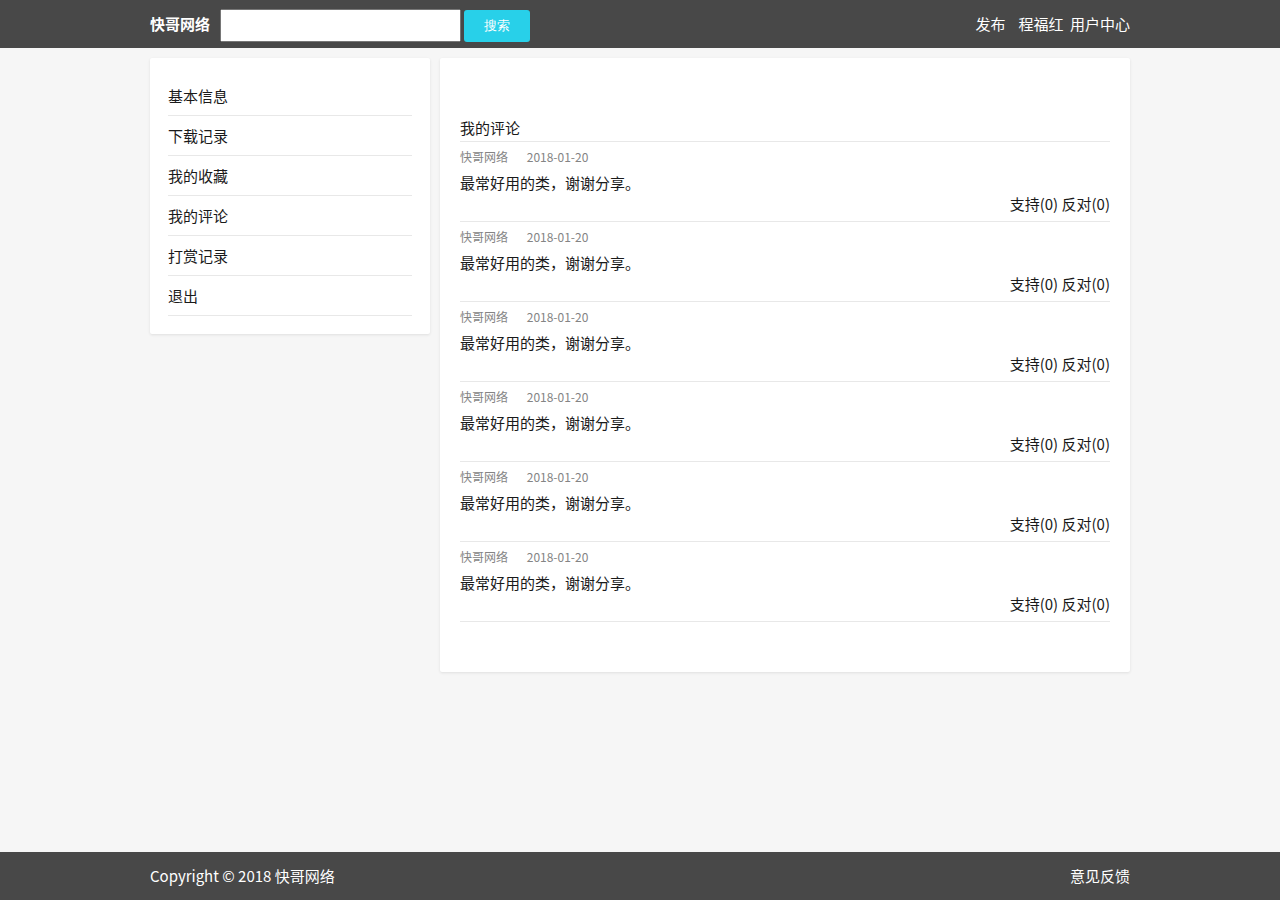
==== user.html @ d21f76a3 "在家修改同步" ====
<!DOCTYPE html>
<html>
  <head>
    <meta charset="utf-8">
    <title>用户中心</title>
    <link rel="stylesheet" href="/css/style.css">
  </head>
  <body>
    <header>
      <div class="content">
        <div class="title">快哥网络</div>
        <div class="search">
          <input type="text" id="search">
          <input type="submit" class="sub"  value="搜索">
        </div>
        <div class="login">
          <!-- <span id="login">登陆</span>
          <span id="register">注册</span> -->
          <span id="login">程福红</span>
          <span id="register">用户中心</span>
        </div>
        <div class="release">发布</div>
      </div>
    </header>
    <main>
      <div class="user_left">
        <div class="list">
          <span>基本信息</span>
        </div>
        <div class="list">
          <span>下载记录</span>
        </div>
        <div class="list">
          <span>我的收藏</span>
        </div>
        <div class="list">
          <span>我的评论</span>
        </div>
        <div class="list">
          <span>打赏记录</span>
        </div>
        <div class="list">
          <span>退出</span>
        </div>
      </div>
      <div class="user_right">
        <div class="evaluate">
          <div class="title">我的评论</div>
          <div class="list">
            <div class="author">
              <span>快哥网络</span>
              <span style="margin-left: 16px;">2018-01-20</span>
            </div>
            <div>
              最常好用的类，谢谢分享。
            </div>
            <div class="attitude">
              <span>支持(0)</span>
              <span>反对(0)</span>
            </div>
          </div>
          <div class="list">
            <div class="author">
              <span>快哥网络</span>
              <span style="margin-left: 16px;">2018-01-20</span>
            </div>
            <div>
              最常好用的类，谢谢分享。
            </div>
            <div class="attitude">
              <span>支持(0)</span>
              <span>反对(0)</span>
            </div>
          </div>
          <div class="list">
            <div class="author">
              <span>快哥网络</span>
              <span style="margin-left: 16px;">2018-01-20</span>
            </div>
            <div>
              最常好用的类，谢谢分享。
            </div>
            <div class="attitude">
              <span>支持(0)</span>
              <span>反对(0)</span>
            </div>
          </div>
          <div class="list">
            <div class="author">
              <span>快哥网络</span>
              <span style="margin-left: 16px;">2018-01-20</span>
            </div>
            <div>
              最常好用的类，谢谢分享。
            </div>
            <div class="attitude">
              <span>支持(0)</span>
              <span>反对(0)</span>
            </div>
          </div>
          <div class="list">
            <div class="author">
              <span>快哥网络</span>
              <span style="margin-left: 16px;">2018-01-20</span>
            </div>
            <div>
              最常好用的类，谢谢分享。
            </div>
            <div class="attitude">
              <span>支持(0)</span>
              <span>反对(0)</span>
            </div>
          </div>
          <div class="list">
            <div class="author">
              <span>快哥网络</span>
              <span style="margin-left: 16px;">2018-01-20</span>
            </div>
            <div>
              最常好用的类，谢谢分享。
            </div>
            <div class="attitude">
              <span>支持(0)</span>
              <span>反对(0)</span>
            </div>
          </div>
        </div>
      </div>
    </main>
    <footer>
      <div class="content"><span>Copyright © 2018 快哥网络</span>   <span style="float: right;">意见反馈</span> </div>
    </footer>
  </body>
</html>
---- css/style.css ----
body{
  margin: 0;
  padding: 0;
  font-family: -apple-system,BlinkMacSystemFont,Helvetica Neue,PingFang SC,Microsoft YaHei,Source Han Sans SC,Noto Sans CJK SC,WenQuanYi Micro Hei,sans-serif;
  font-size: 15px;
  color: #1a1a1a;
  background: #f6f6f6;
  -webkit-tap-highlight-color: rgba(26,26,26,0);
}
a {
  text-decoration:none;
  color: #000;
}
header{
  height: 48px;
  background: #484848;
  color: #fff;
  line-height: 48px;
}
header .content{
  width: 980px;
  margin: 0 auto;
}
header .title {
  float: left;
  font-weight: 600;
}
header .search {
  float: left;
  margin-left: 10px;
}
header .search .sub{
  border: 0;
  padding: 3px 20px;
  border-radius: 3px;
  background: #28d0e9;
  color:#fff;
  height: 32px;
}
header #search{
  width: 233px;
  height: 27px;
  font-size: 16px;
}
header .release {
  float: right;
  margin-right: 10px;
}
header .login {
  float: right;
}
header .login span{
  padding-left: 3px
}
footer{
  height: 48px;
  background: #484848;
  color: #fff;
  line-height: 48px;
  clear: both;
  position: fixed;
  width: 100%;
  bottom: 0;
}
footer .content{
  width: 980px;
  margin: 0 auto
}
main{
  width: 980px;
  margin: 0 auto;
}
main .left{
  width: 690px;
  float: left;
  margin: 10px;
  margin-left: 0;
  background: #fff;
  overflow: hidden;
  border-radius: 2px;
  -webkit-box-shadow: 0 1px 3px rgba(26,26,26,.1);
  box-shadow: 0 1px 3px rgba(26,26,26,.1);
  -webkit-box-sizing: border-box;
  box-sizing: border-box;
  padding: 20px;
  margin-bottom: 99px;
}
main .left .content{
  border-bottom: 1px solid #e8e8e8;
  padding-bottom: 10px;
  margin-bottom: 6px;
}
main .left .content .title {
    line-height: 33px;
}
main .left .content .title .text{
  float: left;
  font-size: 20px;
}
main .left .content .title .downCount{
  float: right;
  color: #8a8a8a;
}
main .left .content .label{
  clear: both;
  color: #8a8a8a;
}
main .left .content .label i{
  font-style: initial;
  margin-left: 3px;
}
main .left .content .label .author{
  padding-right: 10px;
}
main .left .content .label .praise{
  padding-right: 10px;
}
main .left .content .label .evaluate{
  padding-right: 10px;
}
main .left .content .label .upTime{
  float: right;
}
main .right{
  width: 280px;
  background: #fff;
  overflow: hidden;
  border-radius: 2px;
  -webkit-box-shadow: 0 1px 3px rgba(26,26,26,.1);
  box-shadow: 0 1px 3px rgba(26,26,26,.1);
  -webkit-box-sizing: border-box;
  box-sizing: border-box;
  padding: 18px;
  float: left;
  margin-top: 10px;
}
main .right  .title{
  border-bottom: 2px solid #dad9d9;
  line-height: 30px;
  font-weight: 600;
}
main .right .list {
    line-height: 39px;
    border-bottom: 1px solid #e8e8e8;
}
main .right .list .downCount{
  color: #a9a9a9;
  float: right;
}
.describe{
  border-bottom: 1px solid #e8e8e8;
  padding-bottom: 10px;
  margin-bottom: 6px;
}
.download {
  border-bottom: 1px solid #e8e8e8;
  padding-bottom: 5px;
  line-height: 39px;
}
.download .sub{
  padding: 6px 27px;
  background: #28d0e9;
  color: #fff;
  font-size: 13px;
  border-radius: 3px;
}
.download .gratuity{
  padding: 2px 7px;
  background: #0f9806;
  margin-left: 13px;
  border-radius: 6px;
  color: #fff;
  font-size: 13px;
}
.download .praise{
  padding: 2px 7px;
  background: red;
  margin-left: 13px;
  border-radius: 6px;
  color: #fff;
  font-size: 13px;
}
.share{
  text-align: right;
  float: right;
}
.evaluate{
  margin-top: 39px;
  margin-bottom: 30px;
}
.evaluate .title{
  border-bottom: 1px solid #e8e8e8;
  padding-bottom: 3px;
  margin-bottom: 6px;
}
.evaluate .list{
  border-bottom: 1px solid #e8e8e8;
  padding-bottom: 7px;
  margin-bottom: 6px;
}
.evaluate .author{
  font-size: 12px;
  margin-bottom: 7px;
  color: #848484;
}
.evaluate .attitude{
  text-align: right;
}
main .user_right{
  width: 690px;
  float: left;
  margin: 10px;
  margin-right: 0;
  background: #fff;
  overflow: hidden;
  border-radius: 2px;
  -webkit-box-shadow: 0 1px 3px rgba(26,26,26,.1);
  box-shadow: 0 1px 3px rgba(26,26,26,.1);
  -webkit-box-sizing: border-box;
  box-sizing: border-box;
  padding: 20px;
  margin-bottom: 99px;
}
main .user_left{
  width: 280px;
  background: #fff;
  overflow: hidden;
  border-radius: 2px;
  -webkit-box-shadow: 0 1px 3px rgba(26,26,26,.1);
  box-shadow: 0 1px 3px rgba(26,26,26,.1);
  -webkit-box-sizing: border-box;
  box-sizing: border-box;
  padding: 18px;
  float: left;
  margin-top: 10px;
}
main .user_left .list {
    line-height: 39px;
    border-bottom: 1px solid #e8e8e8;
}
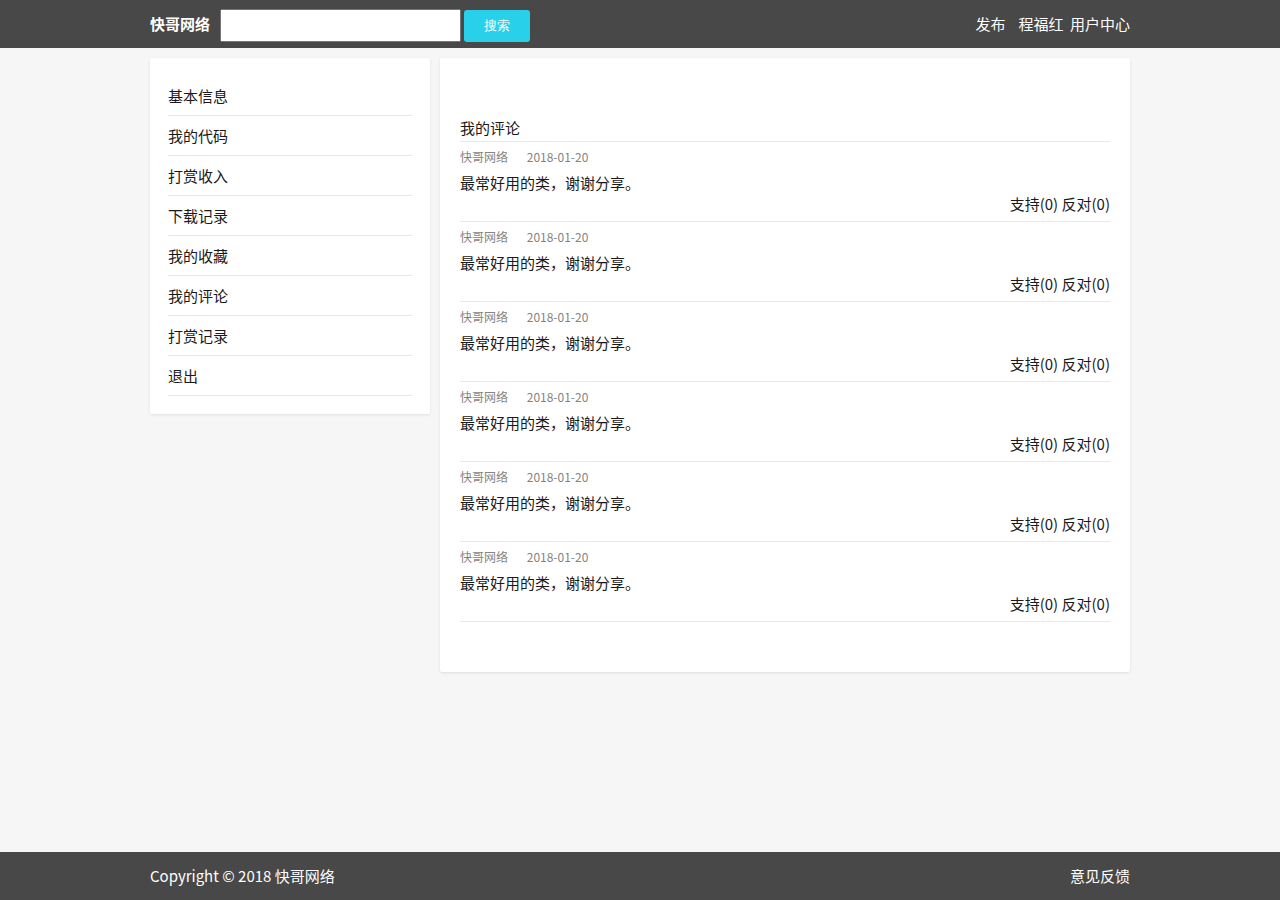
==== commit 6c5b6b5f: "修改完成" ====
--- a/user.html
+++ b/user.html
@@ -2,7 +2,7 @@
 <html>
   <head>
     <meta charset="utf-8">
-    <title>用户中心</title>
+    <title>用户中心_PHP类库</title>
     <link rel="stylesheet" href="/css/style.css">
   </head>
   <body>
@@ -26,6 +26,12 @@
       <div class="user_left">
         <div class="list">
           <span>基本信息</span>
+        </div>
+        <div class="list">
+          <span>我的代码</span>
+        </div>
+        <div class="list">
+          <span>打赏收入</span>
         </div>
         <div class="list">
           <span>下载记录</span>
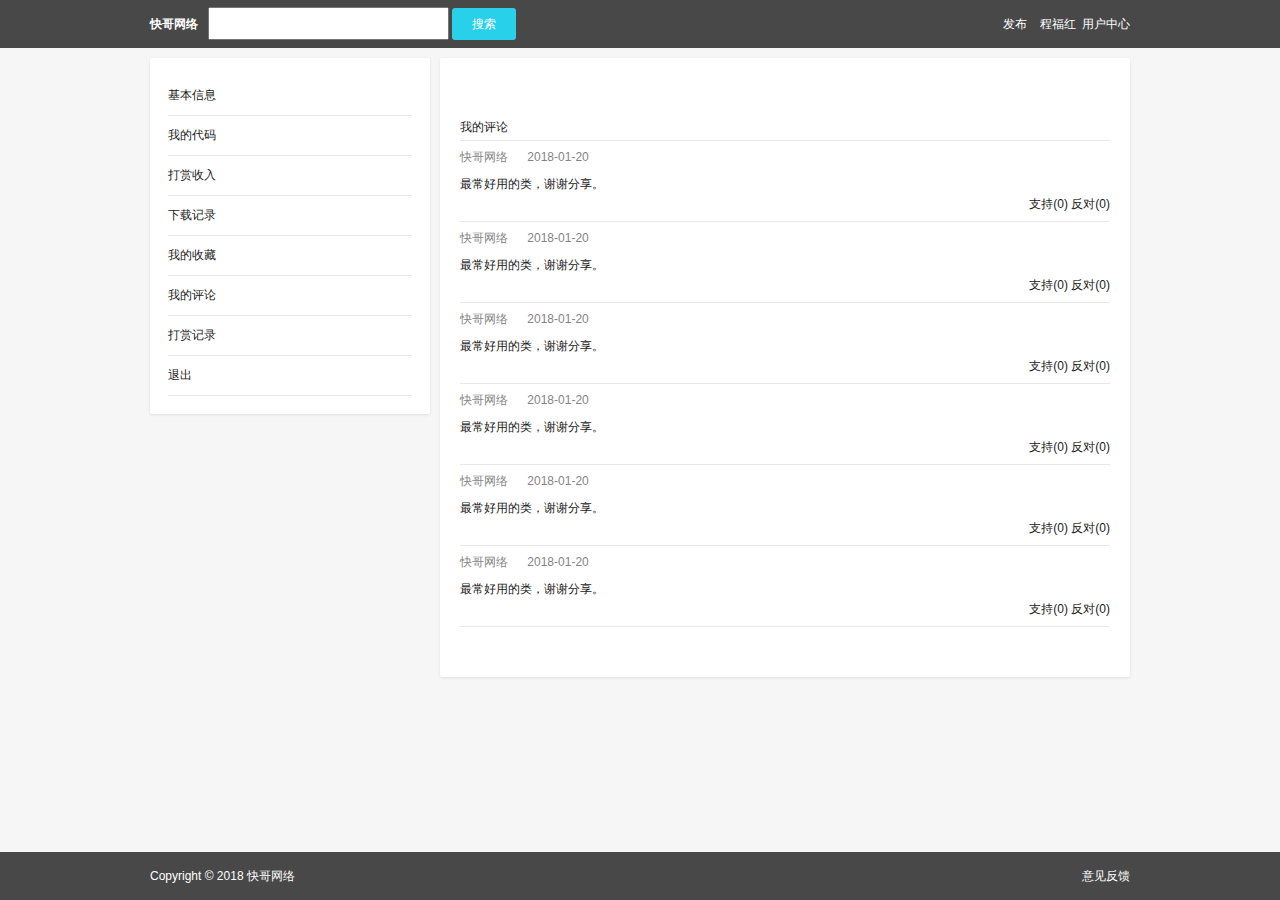
==== commit fa409654: "修改view.html style.css 添加注册登陆" ====
--- a/user.html
+++ b/user.html
@@ -1,140 +1,141 @@
-<!DOCTYPE html>
-<html>
-  <head>
-    <meta charset="utf-8">
-    <title>用户中心_PHP类库</title>
-    <link rel="stylesheet" href="/css/style.css">
-  </head>
-  <body>
-    <header>
-      <div class="content">
-        <div class="title">快哥网络</div>
-        <div class="search">
-          <input type="text" id="search">
-          <input type="submit" class="sub"  value="搜索">
-        </div>
-        <div class="login">
-          <!-- <span id="login">登陆</span>
-          <span id="register">注册</span> -->
-          <span id="login">程福红</span>
-          <span id="register">用户中心</span>
-        </div>
-        <div class="release">发布</div>
-      </div>
-    </header>
-    <main>
-      <div class="user_left">
-        <div class="list">
-          <span>基本信息</span>
-        </div>
-        <div class="list">
-          <span>我的代码</span>
-        </div>
-        <div class="list">
-          <span>打赏收入</span>
-        </div>
-        <div class="list">
-          <span>下载记录</span>
-        </div>
-        <div class="list">
-          <span>我的收藏</span>
-        </div>
-        <div class="list">
-          <span>我的评论</span>
-        </div>
-        <div class="list">
-          <span>打赏记录</span>
-        </div>
-        <div class="list">
-          <span>退出</span>
-        </div>
-      </div>
-      <div class="user_right">
-        <div class="evaluate">
-          <div class="title">我的评论</div>
-          <div class="list">
-            <div class="author">
-              <span>快哥网络</span>
-              <span style="margin-left: 16px;">2018-01-20</span>
-            </div>
-            <div>
-              最常好用的类，谢谢分享。
-            </div>
-            <div class="attitude">
-              <span>支持(0)</span>
-              <span>反对(0)</span>
-            </div>
-          </div>
-          <div class="list">
-            <div class="author">
-              <span>快哥网络</span>
-              <span style="margin-left: 16px;">2018-01-20</span>
-            </div>
-            <div>
-              最常好用的类，谢谢分享。
-            </div>
-            <div class="attitude">
-              <span>支持(0)</span>
-              <span>反对(0)</span>
-            </div>
-          </div>
-          <div class="list">
-            <div class="author">
-              <span>快哥网络</span>
-              <span style="margin-left: 16px;">2018-01-20</span>
-            </div>
-            <div>
-              最常好用的类，谢谢分享。
-            </div>
-            <div class="attitude">
-              <span>支持(0)</span>
-              <span>反对(0)</span>
-            </div>
-          </div>
-          <div class="list">
-            <div class="author">
-              <span>快哥网络</span>
-              <span style="margin-left: 16px;">2018-01-20</span>
-            </div>
-            <div>
-              最常好用的类，谢谢分享。
-            </div>
-            <div class="attitude">
-              <span>支持(0)</span>
-              <span>反对(0)</span>
-            </div>
-          </div>
-          <div class="list">
-            <div class="author">
-              <span>快哥网络</span>
-              <span style="margin-left: 16px;">2018-01-20</span>
-            </div>
-            <div>
-              最常好用的类，谢谢分享。
-            </div>
-            <div class="attitude">
-              <span>支持(0)</span>
-              <span>反对(0)</span>
-            </div>
-          </div>
-          <div class="list">
-            <div class="author">
-              <span>快哥网络</span>
-              <span style="margin-left: 16px;">2018-01-20</span>
-            </div>
-            <div>
-              最常好用的类，谢谢分享。
-            </div>
-            <div class="attitude">
-              <span>支持(0)</span>
-              <span>反对(0)</span>
-            </div>
-          </div>
-        </div>
-      </div>
-    </main>
-    <footer>
-      <div class="content"><span>Copyright © 2018 快哥网络</span>   <span style="float: right;">意见反馈</span> </div>
-    </footer>
-  </body>
-</html>
+<!DOCTYPE html>
+<html>
+  <head>
+    <meta charset="utf-8">
+    <title>用户中心_PHP类库</title>
+    <link rel="shortcut icon" href="favicon.ico">
+    <link rel="stylesheet" href="/css/style.css">
+  </head>
+  <body>
+    <header>
+      <div class="content">
+        <div class="title">快哥网络</div>
+        <div class="search">
+          <input type="text" id="search">
+          <input type="submit" class="sub"  value="搜索">
+        </div>
+        <div class="login">
+          <!-- <span id="login">登陆</span>
+          <span id="register">注册</span> -->
+          <span id="login">程福红</span>
+          <span id="register">用户中心</span>
+        </div>
+        <div class="release">发布</div>
+      </div>
+    </header>
+    <main>
+      <div class="user_left">
+        <div class="list">
+          <span>基本信息</span>
+        </div>
+        <div class="list">
+          <span>我的代码</span>
+        </div>
+        <div class="list">
+          <span>打赏收入</span>
+        </div>
+        <div class="list">
+          <span>下载记录</span>
+        </div>
+        <div class="list">
+          <span>我的收藏</span>
+        </div>
+        <div class="list">
+          <span>我的评论</span>
+        </div>
+        <div class="list">
+          <span>打赏记录</span>
+        </div>
+        <div class="list">
+          <span>退出</span>
+        </div>
+      </div>
+      <div class="user_right">
+        <div class="evaluate">
+          <div class="title">我的评论</div>
+          <div class="list">
+            <div class="author">
+              <span>快哥网络</span>
+              <span style="margin-left: 16px;">2018-01-20</span>
+            </div>
+            <div>
+              最常好用的类，谢谢分享。
+            </div>
+            <div class="attitude">
+              <span>支持(0)</span>
+              <span>反对(0)</span>
+            </div>
+          </div>
+          <div class="list">
+            <div class="author">
+              <span>快哥网络</span>
+              <span style="margin-left: 16px;">2018-01-20</span>
+            </div>
+            <div>
+              最常好用的类，谢谢分享。
+            </div>
+            <div class="attitude">
+              <span>支持(0)</span>
+              <span>反对(0)</span>
+            </div>
+          </div>
+          <div class="list">
+            <div class="author">
+              <span>快哥网络</span>
+              <span style="margin-left: 16px;">2018-01-20</span>
+            </div>
+            <div>
+              最常好用的类，谢谢分享。
+            </div>
+            <div class="attitude">
+              <span>支持(0)</span>
+              <span>反对(0)</span>
+            </div>
+          </div>
+          <div class="list">
+            <div class="author">
+              <span>快哥网络</span>
+              <span style="margin-left: 16px;">2018-01-20</span>
+            </div>
+            <div>
+              最常好用的类，谢谢分享。
+            </div>
+            <div class="attitude">
+              <span>支持(0)</span>
+              <span>反对(0)</span>
+            </div>
+          </div>
+          <div class="list">
+            <div class="author">
+              <span>快哥网络</span>
+              <span style="margin-left: 16px;">2018-01-20</span>
+            </div>
+            <div>
+              最常好用的类，谢谢分享。
+            </div>
+            <div class="attitude">
+              <span>支持(0)</span>
+              <span>反对(0)</span>
+            </div>
+          </div>
+          <div class="list">
+            <div class="author">
+              <span>快哥网络</span>
+              <span style="margin-left: 16px;">2018-01-20</span>
+            </div>
+            <div>
+              最常好用的类，谢谢分享。
+            </div>
+            <div class="attitude">
+              <span>支持(0)</span>
+              <span>反对(0)</span>
+            </div>
+          </div>
+        </div>
+      </div>
+    </main>
+    <footer>
+      <div class="content"><span>Copyright © 2018 快哥网络</span>   <span style="float: right;">意见反馈</span> </div>
+    </footer>
+  </body>
+</html>
--- a/css/style.css
+++ b/css/style.css
@@ -1,240 +1,658 @@
-body{
-  margin: 0;
-  padding: 0;
-  font-family: -apple-system,BlinkMacSystemFont,Helvetica Neue,PingFang SC,Microsoft YaHei,Source Han Sans SC,Noto Sans CJK SC,WenQuanYi Micro Hei,sans-serif;
-  font-size: 15px;
-  color: #1a1a1a;
-  background: #f6f6f6;
-  -webkit-tap-highlight-color: rgba(26,26,26,0);
-}
-a {
-  text-decoration:none;
-  color: #000;
-}
-header{
-  height: 48px;
-  background: #484848;
-  color: #fff;
-  line-height: 48px;
-}
-header .content{
-  width: 980px;
-  margin: 0 auto;
-}
-header .title {
-  float: left;
-  font-weight: 600;
-}
-header .search {
-  float: left;
-  margin-left: 10px;
-}
-header .search .sub{
-  border: 0;
-  padding: 3px 20px;
-  border-radius: 3px;
-  background: #28d0e9;
-  color:#fff;
-  height: 32px;
-}
-header #search{
-  width: 233px;
-  height: 27px;
-  font-size: 16px;
-}
-header .release {
-  float: right;
-  margin-right: 10px;
-}
-header .login {
-  float: right;
-}
-header .login span{
-  padding-left: 3px
-}
-footer{
-  height: 48px;
-  background: #484848;
-  color: #fff;
-  line-height: 48px;
-  clear: both;
-  position: fixed;
-  width: 100%;
-  bottom: 0;
-}
-footer .content{
-  width: 980px;
-  margin: 0 auto
-}
-main{
-  width: 980px;
-  margin: 0 auto;
-}
-main .left{
-  width: 690px;
-  float: left;
-  margin: 10px;
-  margin-left: 0;
-  background: #fff;
-  overflow: hidden;
-  border-radius: 2px;
-  -webkit-box-shadow: 0 1px 3px rgba(26,26,26,.1);
-  box-shadow: 0 1px 3px rgba(26,26,26,.1);
-  -webkit-box-sizing: border-box;
-  box-sizing: border-box;
-  padding: 20px;
-  margin-bottom: 99px;
-}
-main .left .content{
-  border-bottom: 1px solid #e8e8e8;
-  padding-bottom: 10px;
-  margin-bottom: 6px;
-}
-main .left .content .title {
-    line-height: 33px;
-}
-main .left .content .title .text{
-  float: left;
-  font-size: 20px;
-}
-main .left .content .title .downCount{
-  float: right;
-  color: #8a8a8a;
-}
-main .left .content .label{
-  clear: both;
-  color: #8a8a8a;
-}
-main .left .content .label i{
-  font-style: initial;
-  margin-left: 3px;
-}
-main .left .content .label .author{
-  padding-right: 10px;
-}
-main .left .content .label .praise{
-  padding-right: 10px;
-}
-main .left .content .label .evaluate{
-  padding-right: 10px;
-}
-main .left .content .label .upTime{
-  float: right;
-}
-main .right{
-  width: 280px;
-  background: #fff;
-  overflow: hidden;
-  border-radius: 2px;
-  -webkit-box-shadow: 0 1px 3px rgba(26,26,26,.1);
-  box-shadow: 0 1px 3px rgba(26,26,26,.1);
-  -webkit-box-sizing: border-box;
-  box-sizing: border-box;
-  padding: 18px;
-  float: left;
-  margin-top: 10px;
-}
-main .right  .title{
-  border-bottom: 2px solid #dad9d9;
-  line-height: 30px;
-  font-weight: 600;
-}
-main .right .list {
-    line-height: 39px;
-    border-bottom: 1px solid #e8e8e8;
-}
-main .right .list .downCount{
-  color: #a9a9a9;
-  float: right;
-}
-.describe{
-  border-bottom: 1px solid #e8e8e8;
-  padding-bottom: 10px;
-  margin-bottom: 6px;
-}
-.download {
-  border-bottom: 1px solid #e8e8e8;
-  padding-bottom: 5px;
-  line-height: 39px;
-}
-.download .sub{
-  padding: 6px 27px;
-  background: #28d0e9;
-  color: #fff;
-  font-size: 13px;
-  border-radius: 3px;
-}
-.download .gratuity{
-  padding: 2px 7px;
-  background: #0f9806;
-  margin-left: 13px;
-  border-radius: 6px;
-  color: #fff;
-  font-size: 13px;
-}
-.download .praise{
-  padding: 2px 7px;
-  background: red;
-  margin-left: 13px;
-  border-radius: 6px;
-  color: #fff;
-  font-size: 13px;
-}
-.share{
-  text-align: right;
-  float: right;
-}
-.evaluate{
-  margin-top: 39px;
-  margin-bottom: 30px;
-}
-.evaluate .title{
-  border-bottom: 1px solid #e8e8e8;
-  padding-bottom: 3px;
-  margin-bottom: 6px;
-}
-.evaluate .list{
-  border-bottom: 1px solid #e8e8e8;
-  padding-bottom: 7px;
-  margin-bottom: 6px;
-}
-.evaluate .author{
-  font-size: 12px;
-  margin-bottom: 7px;
-  color: #848484;
-}
-.evaluate .attitude{
-  text-align: right;
-}
-main .user_right{
-  width: 690px;
-  float: left;
-  margin: 10px;
-  margin-right: 0;
-  background: #fff;
-  overflow: hidden;
-  border-radius: 2px;
-  -webkit-box-shadow: 0 1px 3px rgba(26,26,26,.1);
-  box-shadow: 0 1px 3px rgba(26,26,26,.1);
-  -webkit-box-sizing: border-box;
-  box-sizing: border-box;
-  padding: 20px;
-  margin-bottom: 99px;
-}
-main .user_left{
-  width: 280px;
-  background: #fff;
-  overflow: hidden;
-  border-radius: 2px;
-  -webkit-box-shadow: 0 1px 3px rgba(26,26,26,.1);
-  box-shadow: 0 1px 3px rgba(26,26,26,.1);
-  -webkit-box-sizing: border-box;
-  box-sizing: border-box;
-  padding: 18px;
-  float: left;
-  margin-top: 10px;
-}
-main .user_left .list {
-    line-height: 39px;
-    border-bottom: 1px solid #e8e8e8;
-}
+body{
+  margin: 0;
+  padding: 0;
+  font-family: -apple-system,BlinkMacSystemFont,Helvetica Neue,PingFang SC,Microsoft YaHei,Source Han Sans SC,Noto Sans CJK SC,WenQuanYi Micro Hei,sans-serif;
+  font-size: 15px;
+  color: #1a1a1a;
+  background: #f6f6f6;
+  -webkit-tap-highlight-color: rgba(26,26,26,0);
+}
+a {
+  text-decoration:none;
+  color: #000;
+}
+header{
+  height: 48px;
+  background: #484848;
+  color: #fff;
+  line-height: 48px;
+}
+header .content{
+  width: 980px;
+  margin: 0 auto;
+}
+header .title {
+  float: left;
+  font-weight: 600;
+}
+header .search {
+  float: left;
+  margin-left: 10px;
+}
+header .search .sub{
+  border: 0;
+  padding: 3px 20px;
+  border-radius: 3px;
+  background: #28d0e9;
+  color:#fff;
+  height: 32px;
+}
+header #search{
+  width: 233px;
+  height: 27px;
+  font-size: 16px;
+}
+header .release {
+  float: right;
+  margin-right: 10px;
+}
+header .login {
+  float: right;
+}
+header .login span{
+  padding-left: 3px
+}
+footer{
+  height: 48px;
+  background: #484848;
+  color: #fff;
+  line-height: 48px;
+  clear: both;
+  position: fixed;
+  width: 100%;
+  bottom: 0;
+}
+footer .content{
+  width: 980px;
+  margin: 0 auto
+}
+main{
+  width: 980px;
+  margin: 0 auto;
+}
+main .left{
+  width: 690px;
+  float: left;
+  margin: 10px;
+  margin-left: 0;
+  background: #fff;
+  overflow: hidden;
+  border-radius: 2px;
+  -webkit-box-shadow: 0 1px 3px rgba(26,26,26,.1);
+  box-shadow: 0 1px 3px rgba(26,26,26,.1);
+  -webkit-box-sizing: border-box;
+  box-sizing: border-box;
+  padding: 20px;
+  margin-bottom: 99px;
+}
+main .left .content{
+  border-bottom: 1px solid #e8e8e8;
+  padding-bottom: 10px;
+  margin-bottom: 6px;
+}
+main .left .content .title {
+    line-height: 33px;
+}
+main .left .content .title .text{
+  float: left;
+  font-size: 20px;
+}
+main .left .content .title .downCount{
+  float: right;
+  color: #8a8a8a;
+}
+main .left .content .label{
+  clear: both;
+  color: #8a8a8a;
+}
+main .left .content .label i{
+  font-style: initial;
+  margin-left: 3px;
+}
+main .left .content .label .author{
+  padding-right: 10px;
+}
+main .left .content .label .praise{
+  padding-right: 10px;
+}
+main .left .content .label .evaluate{
+  padding-right: 10px;
+}
+main .left .content .label .upTime{
+  float: right;
+}
+main .right{
+  width: 280px;
+  background: #fff;
+  overflow: hidden;
+  border-radius: 2px;
+  -webkit-box-shadow: 0 1px 3px rgba(26,26,26,.1);
+  box-shadow: 0 1px 3px rgba(26,26,26,.1);
+  -webkit-box-sizing: border-box;
+  box-sizing: border-box;
+  padding: 18px;
+  float: left;
+  margin-top: 10px;
+}
+main .right  .title{
+  border-bottom: 2px solid #dad9d9;
+  line-height: 30px;
+  font-weight: 600;
+}
+main .right .list {
+    line-height: 39px;
+    border-bottom: 1px solid #e8e8e8;
+}
+main .right .list .downCount{
+  color: #a9a9a9;
+  float: right;
+}
+.describe{
+  border-bottom: 1px solid #e8e8e8;
+  padding-bottom: 10px;
+  margin-bottom: 6px;
+}
+.download {
+  border-bottom: 1px solid #e8e8e8;
+  padding-bottom: 5px;
+  line-height: 39px;
+}
+.download .sub{
+  padding: 6px 27px;
+  background: #28d0e9;
+  color: #fff;
+  font-size: 13px;
+  border-radius: 3px;
+}
+.download .gratuity{
+  padding: 2px 7px;
+  background: #0f9806;
+  margin-left: 13px;
+  border-radius: 6px;
+  color: #fff;
+  font-size: 13px;
+}
+.download .praise{
+  padding: 2px 7px;
+  background: red;
+  margin-left: 13px;
+  border-radius: 6px;
+  color: #fff;
+  font-size: 13px;
+}
+.share{
+  text-align: right;
+  float: right;
+}
+.evaluate{
+  margin-top: 39px;
+  margin-bottom: 30px;
+}
+.evaluate .title{
+  border-bottom: 1px solid #e8e8e8;
+  padding-bottom: 3px;
+  margin-bottom: 6px;
+}
+.evaluate .list{
+  border-bottom: 1px solid #e8e8e8;
+  padding-bottom: 7px;
+  margin-bottom: 6px;
+}
+.evaluate .author{
+  font-size: 12px;
+  margin-bottom: 7px;
+  color: #848484;
+}
+.evaluate .attitude{
+  text-align: right;
+}
+main .user_right{
+  width: 690px;
+  float: left;
+  margin: 10px;
+  margin-right: 0;
+  background: #fff;
+  overflow: hidden;
+  border-radius: 2px;
+  -webkit-box-shadow: 0 1px 3px rgba(26,26,26,.1);
+  box-shadow: 0 1px 3px rgba(26,26,26,.1);
+  -webkit-box-sizing: border-box;
+  box-sizing: border-box;
+  padding: 20px;
+  margin-bottom: 99px;
+}
+main .user_left{
+  width: 280px;
+  background: #fff;
+  overflow: hidden;
+  border-radius: 2px;
+  -webkit-box-shadow: 0 1px 3px rgba(26,26,26,.1);
+  box-shadow: 0 1px 3px rgba(26,26,26,.1);
+  -webkit-box-sizing: border-box;
+  box-sizing: border-box;
+  padding: 18px;
+  float: left;
+  margin-top: 10px;
+}
+main .user_left .list {
+    line-height: 39px;
+    border-bottom: 1px solid #e8e8e8;
+}
+div.m-layer {
+    position: fixed;
+    z-index: 9998;
+    width: 530px;
+    border-radius: 4px;
+    box-shadow: 0 5px 16px rgba(0,0,0,0.8);
+    border: none;
+    top: 173px;
+    left: 50%;
+    margin-left: -265px;
+    display: none;
+}
+div.m-layer .zbar {
+    position: relative;
+    z-index: 10;
+    border-bottom: 1px solid #191919;
+    border-radius: 4px 4px 0 0;
+    background: #2d2d2d;
+}
+div.m-layer .zttl {
+    padding-right: 45px;
+    margin: 0;
+    height: 38px;
+    line-height: 38px;
+    padding-left: 18px;
+    border-radius: 3px 3px 0 0;
+    font-weight: bold;
+    font-size: 14px;
+    color: #fff;
+    background-position: 50% 0;
+    _background-image: none;
+}
+div.m-layer div.zcnt {
+    padding: 0;
+    border: 1px solid #878787;
+    border-width: 0 1px 1px;
+    border-radius: 0 0 4px 4px;
+    background: #fff;
+}
+div.m-layer .zcls {
+    position: absolute;
+    z-index: 20;
+    top: 16px;
+    right: 20px;
+    width: 10px;
+    height: 10px;
+    overflow: hidden;
+    text-indent: -9999px;
+    cursor: pointer;
+    background-position: 0 -95px;
+}
+.zcls {
+    background: url(../image/layer.png) no-repeat 0 9999px;
+    _background-image: url(../image/layer_8.png);
+}
+div.m-layer .lyct {
+    padding: 40px 0;
+}
+.m-fdback {
+    padding: 0 40px;
+}
+div.m-layer .lybtn {
+    margin-top: 30px;
+}
+div.m-layer .tip{
+  color: #000;
+  line-height: 22px;
+}
+.m-fdback .u-txtwrap {
+    margin-top: 5px;
+}
+.u-txtwrap {
+    padding-right: 14px;
+}
+.f-pr {
+    position: relative;
+    zoom: 1;
+}
+.m-fdback {
+    padding: 0 40px;
+}
+.m-fdback .u-txtwrap {
+    margin-top: 5px;
+}
+
+div.holder-parent {
+    position: relative;
+    zoom: 1;
+}
+.u-txtwrap {
+    padding-right: 14px;
+}
+.f-pr {
+    position: relative;
+    zoom: 1;
+}
+.m-fdback .area {
+    height: 100px;
+}
+textarea.u-txt, div.u-txt {
+    width: 100%;
+    margin-right: -20px;
+}
+.u-txt {
+    height: 19px;
+    margin: 0;
+    padding: 5px 6px 6px;
+    border: 1px solid #cdcdcd;
+    border-radius: 2px;
+    line-height: 19px;
+}
+textarea {
+    resize: none;
+    overflow: auto;
+}
+.u-txtwrap .zs {
+    position: absolute;
+    bottom: 8px;
+    right: 10px;
+    _right: 20px;
+}
+
+.s-fc2, a.s-fc2:hover {
+    color: #D0D0D0;
+}
+.m-fdback .contact {
+    height: 60px;
+}
+
+textarea.u-txt, div.u-txt {
+    width: 100%;
+    margin-right: -20px;
+}
+.u-txt {
+    height: 19px;
+    margin: 0;
+    padding: 5px 6px 6px;
+    border: 1px solid #cdcdcd;
+    border-radius: 2px;
+    line-height: 19px;
+}
+textarea {
+    resize: none;
+    overflow: auto;
+}
+.u-err {
+    height: 17px;
+    margin-top: 5px;
+    line-height: 17px;
+    color: #e33232;
+}
+div.m-layer .lybtn {
+    margin-top: 30px;
+}
+.f-tc {
+    text-align: center;
+}
+.btn2{
+  background: #28d0e9;
+  color: #fff;
+  padding: 6px 17px;
+}
+.btnm{
+  margin-left: 10px;
+}
+.btnh{
+  margin-left: 10px;
+  background: #f1f1f1;
+  color: #292828;
+  border: 1px solid #d2cfcf;
+}
+.btn2 i{
+  font-style: inherit;
+}
+/* ---------------- */
+/* 登陆注册 */
+.form-wrapper {
+		    padding: 20px 0 0 70px;
+		    width: 740px;
+		}
+		.content-login {
+    		text-align: center;
+		}
+		body, button, input, select, textarea {
+		    font: 12px/20px "微软雅黑",Arial;
+		}
+		.form-item .form-label {
+		    font-size: 18px;
+		    color: #333;
+		    line-height: 36px;
+		    float: left;
+		    display: inline;
+		    margin-left: -210px;
+		    width: 200px;
+		    height: 36px;
+		    text-align: right;
+		    overflow: hidden;
+		}
+		.form-item .form-field .form-text, .login-form-item .form-field .form-text, .vcode-form-item .form-field .form-text {
+		    border-radius: 5px;
+		    font-size: 14px;
+		    line-height: 28px;
+		    border: 1px solid #dedede;
+		    padding: 3px 10px;
+		    width: 255px;
+		    height: 28px;
+		    vertical-align: middle;
+		    -webkit-transition: border linear .2s,box-shadow linear .2s;
+		    -moz-transition: border linear .2s,box-shadow linear .2s;
+		    -ms-transition: border linear .2s,box-shadow linear .2s;
+		    -o-transition: border linear .2s,box-shadow linear .2s;
+		    transition: border linear .2s,box-shadow linear .2s;
+		}
+		.form-item .form-field .tips-error {
+		    width: 217px;
+		    padding-left: 3px;
+		    color: #E15738;
+		}
+		.form-item .form-field .form-tips {
+		    margin-left: 5px;
+		    font-size: 12px;
+		    line-height: 20px;
+		    display: inline-block;
+		    vertical-align: middle;
+		    text-align: justify;
+		    min-height: 20px;
+		    max-height: 40px;
+		    overflow: hidden;
+		}
+		.form-item {
+		    padding: 0 0 15px 50px;
+		}
+		.form-item .form-field .mobile-vcode-text .get-mobile-vcode {
+		    margin-left: -4px;
+		    text-decoration: none;
+		    display: inline-block;
+		    padding: 3px 26px;
+		    height: 30px;
+		    line-height: 30px;
+		    text-align: center;
+		    font-size: 14px;
+		    color: #fff;
+		    vertical-align: middle;
+		    border-top-right-radius: 5px;
+		    border-bottom-right-radius: 5px;
+		    background-color: #91C135;
+		}
+		.form-item .form-field .mobile-vcode-text {
+		    width: 277px;
+		    display: inline-block;
+		    vertical-align: middle;
+		}
+		.form-item .form-field .mobile-vcode-text .form-text {
+		    width: 105px;
+		    border-top-right-radius: 0;
+		    border-bottom-right-radius: 0;
+		}
+		.form-action .register-btn {
+		    width: 277px;
+		}
+		.btn-blue {
+		    background: #4ba0d7;
+		}
+		.form-action {
+		        margin-left: -40px;
+		    text-align: center;
+		}
+		.btn {
+		    border: 0 none;
+		    border-radius: 3px;
+		    color: #fff;
+		    cursor: pointer;
+		    display: inline-block;
+		    font-size: 18px;
+		    height: 40px;
+		    text-align: center;
+		    vertical-align: middle;
+		}
+		.content-login {
+		    text-align: center;
+		}
+		/*手机号*/
+		.form-item .form-field .mobile-text {
+		    position: relative;
+		    width: 277px;
+		    display: inline-block;
+		    vertical-align: middle;
+		}
+		#guize a {
+		    color: #2965b1;
+		    text-decoration: none;
+		}
+    /* ---------------------- */
+    /* 登陆注册 */
+    .form-wrapper {
+    		    padding: 20px 0 0 70px;
+    		    width: 740px;
+    		}
+    		.content-login {
+        		text-align: center;
+    		}
+    		body, button, input, select, textarea {
+    		    font: 12px/20px "微软雅黑",Arial;
+    		}
+    		.form-item .form-label {
+    		    font-size: 18px;
+    		    color: #333;
+    		    line-height: 36px;
+    		    float: left;
+    		    display: inline;
+    		    margin-left: -210px;
+    		    width: 200px;
+    		    height: 36px;
+    		    text-align: right;
+    		    overflow: hidden;
+            line-height: 45px;
+    		}
+    		.form-item .form-field .form-text, .login-form-item .form-field .form-text, .vcode-form-item .form-field .form-text {
+    		    border-radius: 5px;
+    		    font-size: 14px;
+    		    line-height: 28px;
+    		    border: 1px solid #dedede;
+    		    padding: 3px 10px;
+    		    width: 255px;
+    		    height: 28px;
+    		    vertical-align: middle;
+    		    -webkit-transition: border linear .2s,box-shadow linear .2s;
+    		    -moz-transition: border linear .2s,box-shadow linear .2s;
+    		    -ms-transition: border linear .2s,box-shadow linear .2s;
+    		    -o-transition: border linear .2s,box-shadow linear .2s;
+    		    transition: border linear .2s,box-shadow linear .2s;
+    		}
+    		.form-item .form-field .tips-error {
+    		    width: 217px;
+    		    padding-left: 3px;
+    		    color: #E15738;
+    		}
+    		.form-item .form-field .form-tips {
+    		    margin-left: 5px;
+    		    font-size: 12px;
+    		    line-height: 20px;
+    		    display: inline-block;
+    		    vertical-align: middle;
+    		    text-align: justify;
+    		    min-height: 20px;
+    		    max-height: 40px;
+    		    overflow: hidden;
+    		}
+    		.form-item .form-field .mobile-vcode-text .get-mobile-vcode {
+    		    margin-left: -4px;
+    		    text-decoration: none;
+    		    display: inline-block;
+    		    padding: 3px 26px;
+    		    height: 30px;
+    		    line-height: 30px;
+    		    text-align: center;
+    		    font-size: 14px;
+    		    color: #fff;
+    		    vertical-align: middle;
+    		    border-top-right-radius: 5px;
+    		    border-bottom-right-radius: 5px;
+    		    background-color: #91C135;
+    		}
+    		.form-item .form-field .mobile-vcode-text {
+    		    width: 277px;
+    		    display: inline-block;
+    		    vertical-align: middle;
+    		}
+    		.form-item .form-field .mobile-vcode-text .form-text {
+    		    width: 105px;
+    		    border-top-right-radius: 0;
+    		    border-bottom-right-radius: 0;
+    		}
+    		.form-action .register-btn {
+    		    width: 277px;
+    		}
+    		.btn-blue {
+    		    background: #4ba0d7;
+    		}
+    		.form-action {
+    		        margin-left: -40px;
+    		    text-align: center;
+    		}
+    		.btn {
+    		    border: 0 none;
+    		    border-radius: 3px;
+    		    color: #fff;
+    		    cursor: pointer;
+    		    display: inline-block;
+    		    font-size: 18px;
+    		    height: 40px;
+    		    text-align: center;
+    		    vertical-align: middle;
+    		}
+    		.content-login {
+    		    text-align: center;
+    		}
+    		/*手机号*/
+    		.form-item .form-field .mobile-text {
+    		    position: relative;
+    		    width: 277px;
+    		    display: inline-block;
+    		    vertical-align: middle;
+    		}
+    		#guize a {
+    		    color: #2965b1;
+    		    text-decoration: none;
+    		}
+/* 背景 */
+#bg{
+  width: 100%;
+  height: 100%;
+  position: fixed;
+  opacity: .4;
+  display: none;
+  background-color: black;
+
+}
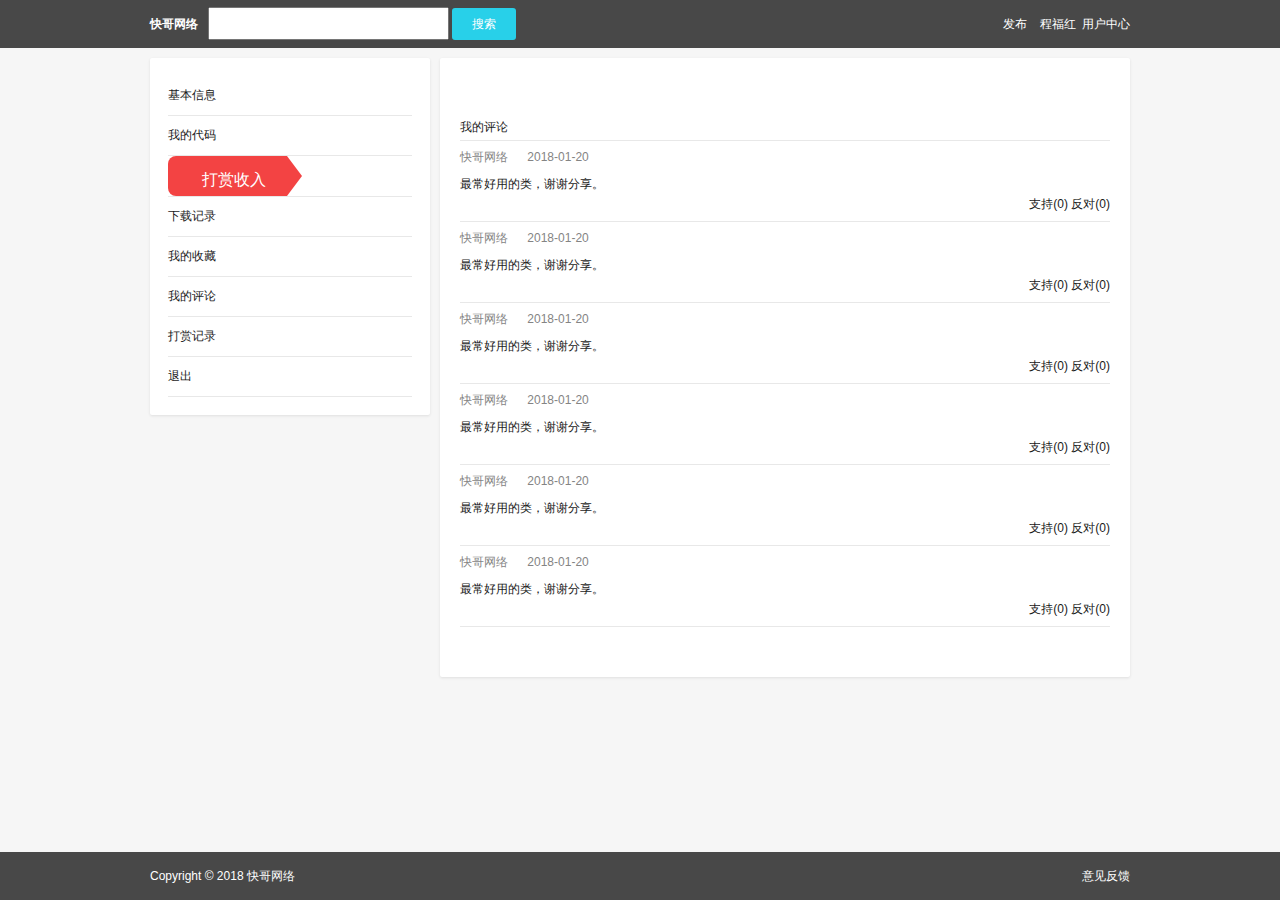
==== commit 21870abd: "user.html 添加个人基本信息点击样式" ====
--- a/user.html
+++ b/user.html
@@ -5,6 +5,34 @@
     <title>用户中心_PHP类库</title>
     <link rel="shortcut icon" href="favicon.ico">
     <link rel="stylesheet" href="/css/style.css">
+    <style media="screen">
+      #listSelect{
+        color: #fff;
+      background: rgba(240,20,20,.8);
+      border-radius: 8px 0 0 8px;
+      position: relative;
+    display: block;
+    width:100px;
+    height: 40px;
+    font-size: 16px;
+    line-height: 48px;
+    /* color: #787d82; */
+    padding-left: 34px;
+    text-align: left;
+      }
+      #listSelect:after {
+    display: block;
+    content: "";
+    position: absolute;
+    bottom: 0;
+    right: 0;
+    width: 0;
+    height: 0;
+    border-top: 20px solid #fff;
+    border-bottom: 20px solid #fff;
+    border-left: 15px solid transparent;
+}
+    </style>
   </head>
   <body>
     <header>
@@ -26,13 +54,13 @@
     <main>
       <div class="user_left">
         <div class="list">
-          <span>基本信息</span>
+            <span >基本信息</span>
         </div>
         <div class="list">
           <span>我的代码</span>
         </div>
         <div class="list">
-          <span>打赏收入</span>
+          <span id="listSelect">打赏收入</span>
         </div>
         <div class="list">
           <span>下载记录</span>
@@ -139,3 +167,10 @@
     </footer>
   </body>
 </html>
+<script src="js/jquery.min.js" charset="utf-8"></script>
+<script type="text/javascript">
+  $('.list').click(function(){
+    $(this).find('span').attr('id','listSelect');
+    $(this).siblings().find('span').attr('id','');
+  })
+</script>
--- a/css/style.css
+++ b/css/style.css
@@ -656,3 +656,179 @@
   background-color: black;
 
 }
+/* 未登录收藏 */
+.collection{
+    top: 30%;
+    position: fixed;
+    left: 50%;
+    -webkit-transform: translateX(-50%);
+    transform: translateX(-50%);
+      z-index: 22;
+      display: none;
+}
+.collection .tooltips {
+    background-color: rgba(0,0,0,.6);
+    border-radius: 3px;
+    color: #fff;
+    margin: auto;
+    padding: 12px 30px;
+    /* display: none; */
+    font-size: 16px;
+
+}
+.collection  .tooltips a {
+    color: #F8E71C;
+}
+/* 打赏 */
+.reward-popups {
+ position: fixed;
+ z-index: 999;
+ top: 50%;
+ left: 50%;
+ display: none;
+ width: 800px;
+ max-width: 800px;
+ padding: 25px;
+ -webkit-transform: translateX(-50%) translateY(-50%);
+ transform: translateX(-50%) translateY(-50%);
+ border-radius: 5px;
+ background-color: #fafafa;
+ -webkit-box-shadow: 0 0 24px 0 rgba(0,0,0,.11), 0 24px 24px 0 rgba(0,0,0,.15);
+ box-shadow: 0 0 24px 0 rgba(0,0,0,.11), 0 24px 24px 0 rgba(0,0,0,.15);
+}
+.reward-popups  [data-popups-close] {
+   font-family: sans-serif;
+   font-size: 20px;
+   font-weight: lighter;
+   line-height: 20px;
+   position: absolute;
+   top: 8px;
+   right: 8px;
+   overflow: hidden;
+   width: 20px;
+   height: 20px;
+   cursor: pointer;
+   text-align: center;
+   color: #ccc;
+}
+.reward-popups [data-popups=body] {
+   margin: 5px 10px 5px 0;
+}
+.reward-popups  .form-wapper {
+   color: #333;
+   width: 800px;
+   height: 535px;
+   /* overflow: hidden; */
+   box-sizing: border-box;
+}
+.reward-popups  .text-center {
+   text-align: center;
+}
+.reward-popups .blogger-info .text {
+   margin-top: 15px;
+   margin-bottom: 40px;
+}
+.reward-popups  .form-wapper .form-item {
+   display: -webkit-box;
+   display: -ms-flexbox;
+   display: flex;
+   min-height: 40px;
+   margin-bottom: 10px;
+}
+.reward-popups .form-label {
+   width: 260px;
+}
+.reward-popups  .form-wapper .form-label {
+   line-height: 40px;
+   padding-right: 20px;
+   text-align: right;
+}
+.reward-popups  .font-red, .font-red a {
+   color: red;
+}
+.reward-popups .reward-popups input[type=text], .reward-popups input[type=number], .reward-popups input[type=tel] {
+   line-height: 40px;
+   /*width: 100%;*/
+   width: 450px;
+   height: 35px;
+   padding-top: 0;
+   padding-bottom: 0;
+}
+.reward-popups, .reward-popups input, .reward-popups select, .reward-popups textarea {
+   font-size: 16px;
+}
+.reward-popups .form-wapper {
+   color: #333;
+}
+.reward-popups .reward-money-box .reward-money {
+   line-height: 35px;
+   display: inline-block;
+   float: left;
+   width: 80px;
+   height: 34px;
+   margin: 17px 6px 0 0;
+   cursor: pointer;
+   text-align: center;
+   color: #fff;
+   background: #d4d4d4;
+}
+.reward-popups .reward-money-box .reward-money.active {
+   background: #626262;
+}
+.reward-popups .form-item:not(:last-of-type) {
+   margin-bottom: 22px;
+}
+/* .reward-popups .form-label {
+   width: 100px;
+} */
+.reward-popups .form-wapper .form-label {
+   line-height: 40px;
+   padding-right: 20px;
+   text-align: right;
+}
+.reward-popups .font-red, .font-red a {
+   color: red;
+}
+.reward-popups .reward-way {
+   float: left;
+   margin-right: 25px;
+}
+.reward-popups .form-radios input[type=radio]+label:before {
+   position: absolute;
+   top: 50%;
+   left: 0;
+   display: inline-block;
+   width: 17px;
+   height: 17px;
+   content: '';
+   -webkit-transform: translateY(-50%);
+   transform: translateY(-50%);
+   border-radius: 50%;
+}
+.reward-popups .reward-alipay label {
+   background: url(../imgs/icons/alipay.png) 25px no-repeat;
+   background-size: contain;
+   width: 122px;
+   height: 32px;
+}
+.reward-popups .btn-orange[class*=btn] {
+   background-color: #f5a623;
+}
+.reward-popups .btn {
+   width: 100px;
+   height: 40px;
+}
+.reward-popups .btn {
+   border-radius: 3px;
+   padding: .4rem .8rem;
+   outline: 0;
+   border: 0;
+   margin: 0;
+   background-color: transparent;
+   display: inline-block;
+   cursor: pointer;
+   float: right;
+}
+.reward-popups .btn, .btn a {
+   color: #fff;
+}
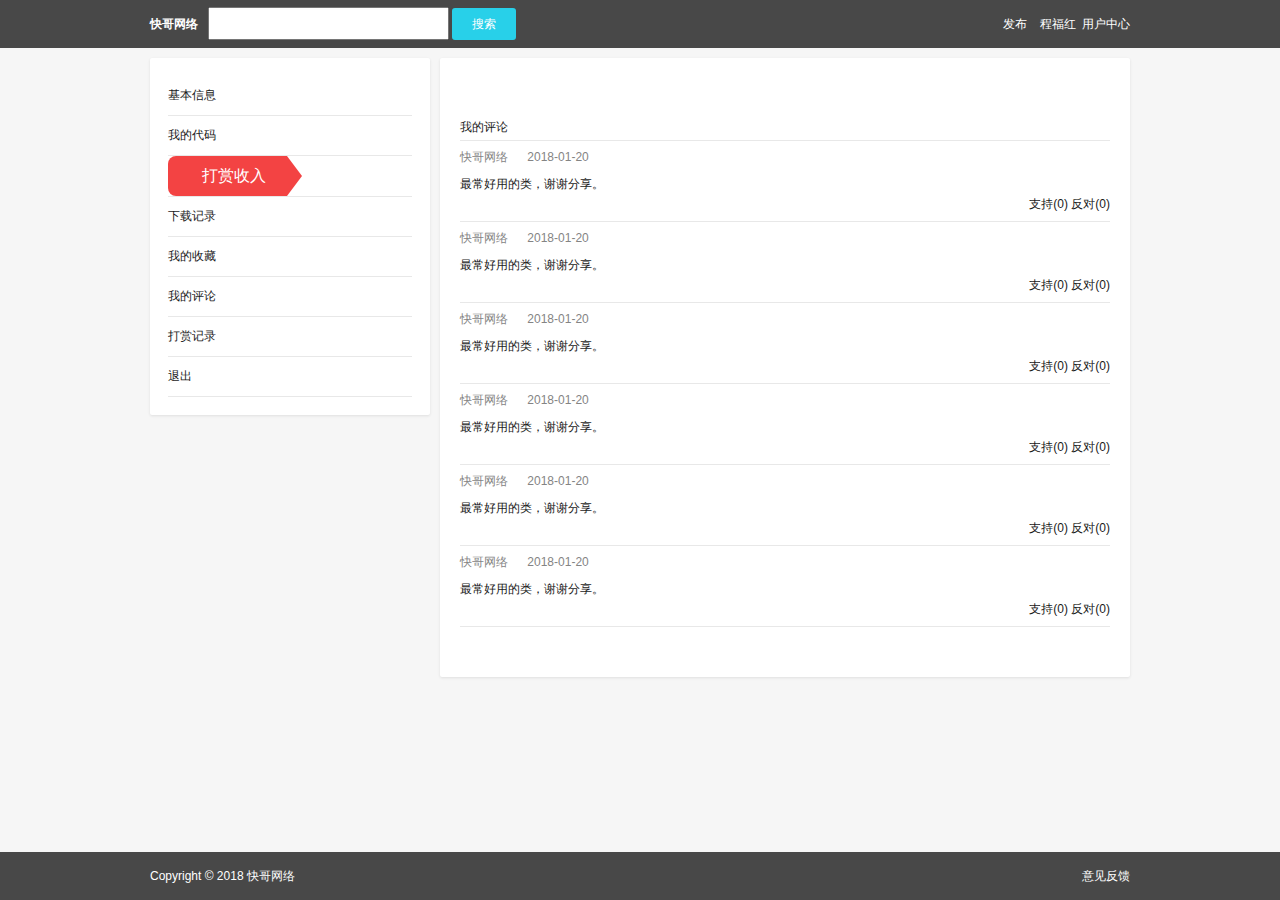
==== commit b12ad820: "修改侧边栏点击 和评论点击样式冲突" ====
--- a/user.html
+++ b/user.html
@@ -15,7 +15,7 @@
     width:100px;
     height: 40px;
     font-size: 16px;
-    line-height: 48px;
+    line-height: 40px;
     /* color: #787d82; */
     padding-left: 34px;
     text-align: left;
@@ -169,7 +169,8 @@
 </html>
 <script src="js/jquery.min.js" charset="utf-8"></script>
 <script type="text/javascript">
-  $('.list').click(function(){
+//侧边栏点击
+  $('.user_left >.list').click(function(){
     $(this).find('span').attr('id','listSelect');
     $(this).siblings().find('span').attr('id','');
   })
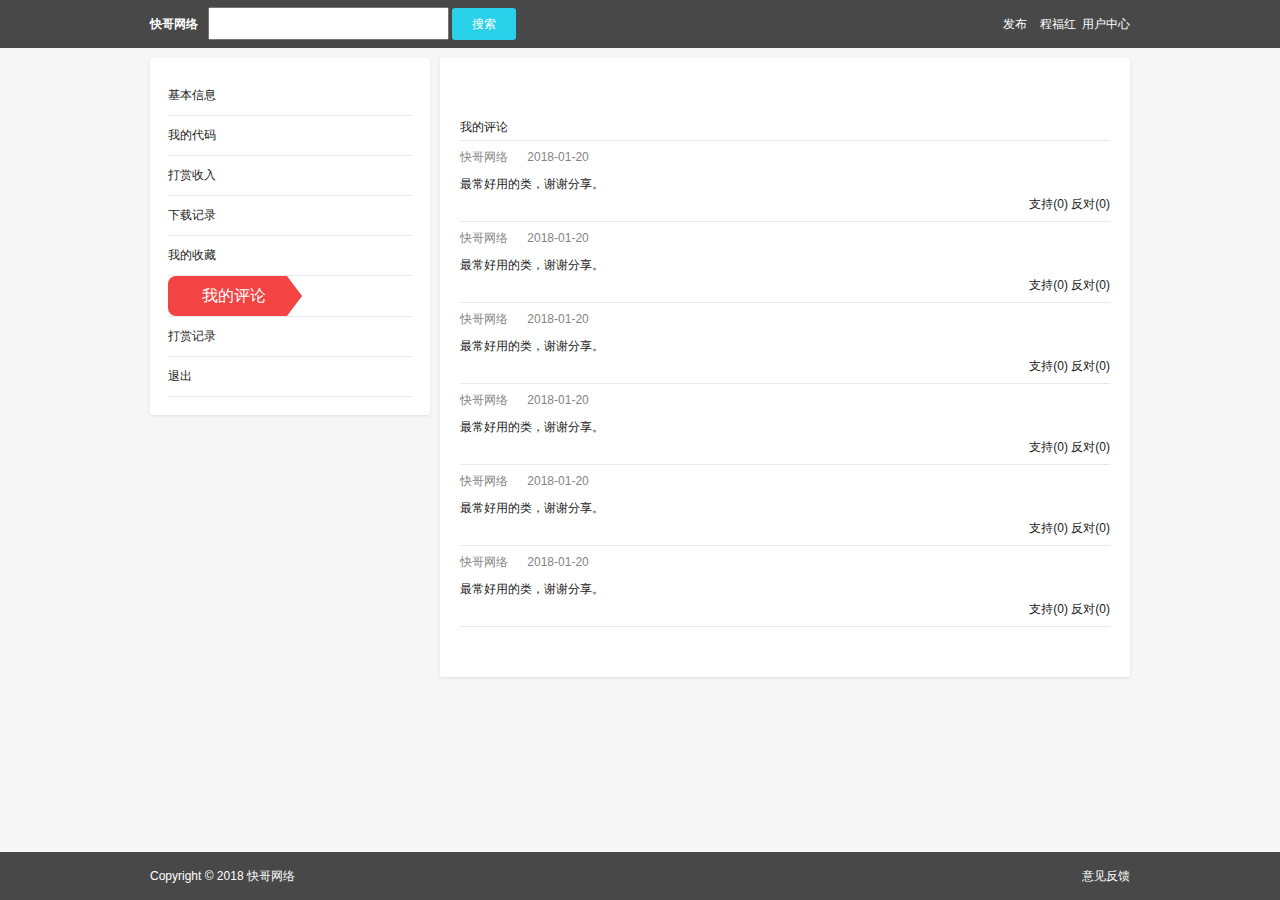
==== commit d94b7207: "user.html 添加基本信息" ====
--- a/user.html
+++ b/user.html
@@ -32,6 +32,52 @@
     border-bottom: 20px solid #fff;
     border-left: 15px solid transparent;
 }
+/* 个人信息 */
+.common-title {
+    line-height: 40px;
+    font-size: 16px;
+    font-weight: 700;
+      color: #14191e;
+}
+.common-title a {
+    color: #93999f;
+    font-weight: 400;
+    font-size: 14px;
+}
+.pull-right {
+    float: right;
+}
+.setting-profile .info-wapper {
+    margin: 24px auto 24px 40px;
+}
+.line {
+    height: 1px;
+    background-color: #d0d6d9;
+    margin-top: 12px;
+}
+.info-box {
+    margin-bottom: 12px;
+}
+label.pull-left {
+    width: 120px;
+    line-height: 20px;
+    padding: 20px 0;
+    text-align: center;
+    background-color: #f3f5f7;
+    color: #07111b;
+    font-weight: 700;
+    display: block;
+    float: left;
+}
+div.pull-left{
+    width: 462px;
+    height: 100%;
+    color: #14191e;
+    margin-left: 138px;
+    line-height: 20px;
+    padding: 20px 0 20px 22px;
+    border-bottom: 1px solid #d9dde1;
+}
     </style>
   </head>
   <body>
@@ -53,14 +99,14 @@
     </header>
     <main>
       <div class="user_left">
-        <div class="list">
+        <div class="list" id="myInformation">
             <span >基本信息</span>
         </div>
         <div class="list">
           <span>我的代码</span>
         </div>
         <div class="list">
-          <span id="listSelect">打赏收入</span>
+          <span >打赏收入</span>
         </div>
         <div class="list">
           <span>下载记录</span>
@@ -69,7 +115,7 @@
           <span>我的收藏</span>
         </div>
         <div class="list">
-          <span>我的评论</span>
+          <span id="listSelect">我的评论</span>
         </div>
         <div class="list">
           <span>打赏记录</span>
@@ -79,7 +125,37 @@
         </div>
       </div>
       <div class="user_right">
-        <div class="evaluate">
+        <!-- 基本信息 -->
+        <div id="information" class="rightDiv" style="display:none">
+          <div class="common-title">
+              基本信息
+              <a href="javascript: void(0);" class="pull-right js-edit-info"><i class="icon-note"></i>编辑</a>
+          </div>
+          <div class="line"></div>
+          <div class="info-wapper">
+              <div class="info-box clearfix">
+                  <label class="pull-left">昵称</label><div class="pull-left">qq_少年派_0</div>
+              </div>
+              <div class="info-box clearfix">
+                  <label class="pull-left">职位</label><div class="pull-left">未设置</div>
+              </div>
+              <div class="info-box clearfix">
+                  <label class="pull-left">城市</label>
+                  <div class="pull-left">
+                                  未设置
+                                  </div>
+              </div>
+              <div class="info-box clearfix">
+                  <label class="pull-left">性别</label><div class="pull-left">
+                  男</div>
+              </div>
+              <div class="info-box clearfix">
+                  <label class="pull-left">个性签名</label><div class="pull-left">未设置</div>
+              </div>
+          </div>
+        </div>
+        <!-- 评论 -->
+        <div class="evaluate rightDiv">
           <div class="title">我的评论</div>
           <div class="list">
             <div class="author">
@@ -160,7 +236,9 @@
             </div>
           </div>
         </div>
+
       </div>
+
     </main>
     <footer>
       <div class="content"><span>Copyright © 2018 快哥网络</span>   <span style="float: right;">意见反馈</span> </div>
@@ -174,4 +252,9 @@
     $(this).find('span').attr('id','listSelect');
     $(this).siblings().find('span').attr('id','');
   })
+  //侧边栏点击对应内容显示
+  $('.user_left >.list').click(function(){
+    $('.user_right').find('.rightDiv').css('display','none');
+    $('.user_right').find('.rightDiv').eq($(this).index()).css('display','block');
+  })
 </script>
